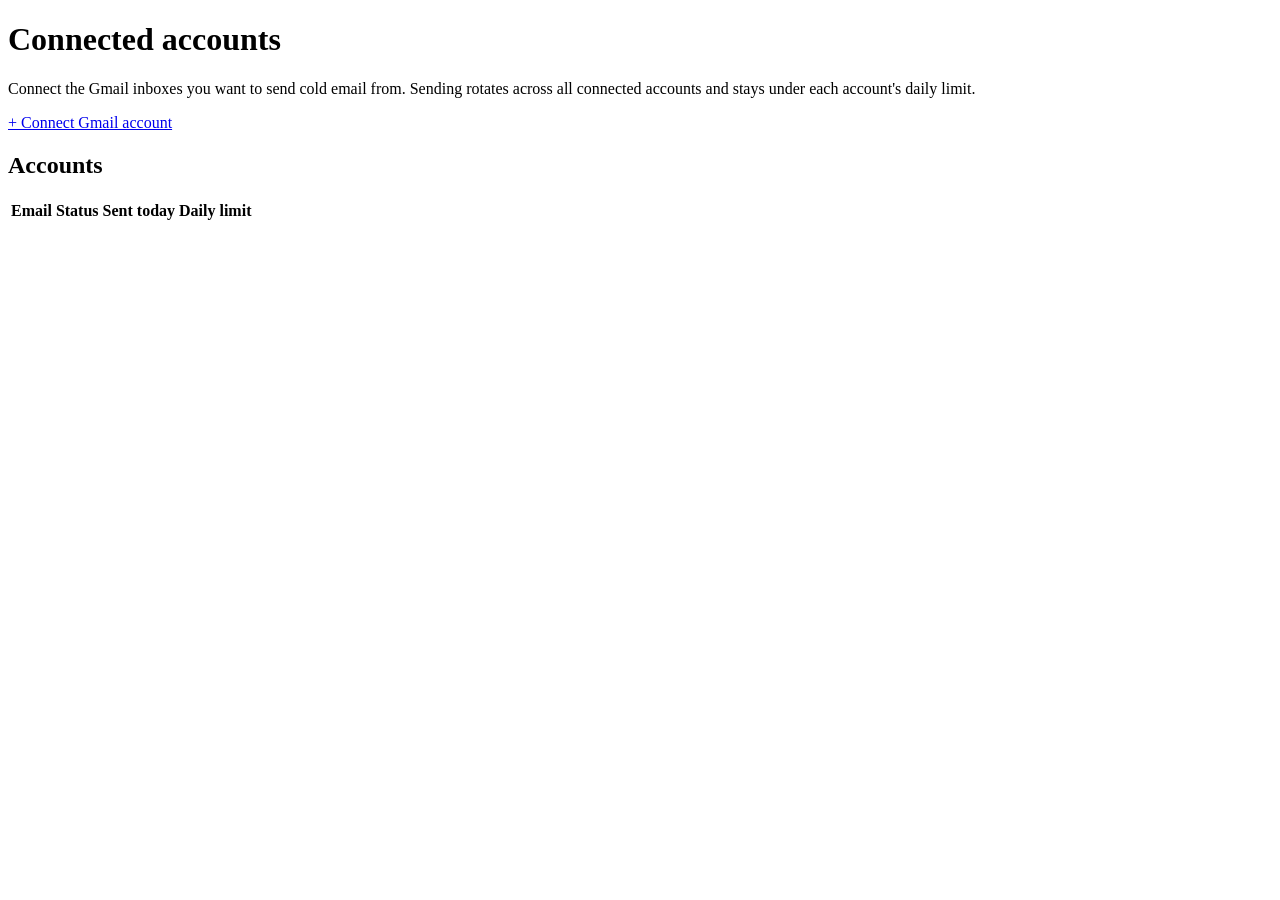
==== public/accounts.html @ 0b14d4ec "Switch auth to header/localStorage and HubSpot to the v1 Lists API Both changes follow a proven patt" ====
<!doctype html>
<html lang="en">
<head>
<meta charset="utf-8">
<title>Accounts — Cold Email Sequencer</title>
<meta name="viewport" content="width=device-width, initial-scale=1">
<link rel="stylesheet" href="/css/style.css">
</head>
<body>
  <nav class="nav" id="nav"></nav>
  <div class="container">
    <h1>Connected accounts</h1>
    <div id="banner"></div>

    <div class="card section">
      <p class="muted">Connect the Gmail inboxes you want to send cold email from. Sending rotates across all
        connected accounts and stays under each account's daily limit.</p>
      <a class="btn" id="connect-gmail-link" href="#">+ Connect Gmail account</a>
    </div>

    <div class="card">
      <h2>Accounts</h2>
      <table>
        <thead>
          <tr><th>Email</th><th>Status</th><th>Sent today</th><th>Daily limit</th><th></th></tr>
        </thead>
        <tbody id="accounts-body"></tbody>
      </table>
      <div class="empty" id="accounts-empty" style="display:none">No accounts connected yet.</div>
    </div>
  </div>

  <script src="/js/api.js"></script>
  <script>
    const ERROR_MESSAGES = {
      missing_code: "Google did not return an authorization code.",
      invalid_state: "That connection link expired. Please try again.",
      oauth_failed: "Could not complete Google sign-in. Please try again.",
      no_refresh_token: "Google didn't grant offline access. Remove this app from your Google account's " +
        "third-party access settings, then try connecting again.",
    };

    function showBanner() {
      const params = new URLSearchParams(window.location.search);
      const banner = document.getElementById("banner");
      if (params.get("connected")) {
        banner.innerHTML = '<div class="success card" style="margin-bottom:1rem">Account connected.</div>';
      } else if (params.get("error")) {
        const msg = ERROR_MESSAGES[params.get("error")] || "Something went wrong connecting that account.";
        banner.innerHTML = `<div class="error card" style="margin-bottom:1rem">${escapeHtml(msg)}</div>`;
      }
    }

    async function load() {
      renderNav("/accounts.html");
      showBanner();
      // A plain <a href> navigation can't carry the X-Auth-Token header, so
      // the connect link passes the token as a query param instead - built
      // here rather than as a static href.
      document.getElementById("connect-gmail-link").href =
        `/api/accounts/connect?token=${encodeURIComponent(authToken())}`;
      const { accounts } = await api("/api/accounts/list");
      const body = document.getElementById("accounts-body");
      body.innerHTML = "";
      if (accounts.length === 0) {
        document.getElementById("accounts-empty").style.display = "block";
        return;
      }
      accounts.forEach((a) => {
        const tr = document.createElement("tr");
        tr.innerHTML = `
          <td>${escapeHtml(a.email)}</td>
          <td><span class="badge ${a.status}">${escapeHtml(a.status)}</span></td>
          <td>${a.sent_today}</td>
          <td><input type="number" min="0" value="${a.daily_limit}" data-id="${a.id}" class="limit-input" style="width:90px"></td>
          <td><button class="btn secondary disconnect-btn" data-id="${a.id}" ${a.status !== "connected" ? "disabled" : ""}>Disconnect</button></td>`;
        body.appendChild(tr);
      });

      document.querySelectorAll(".limit-input").forEach((input) => {
        input.addEventListener("change", async () => {
          await api("/api/accounts/update", {
            method: "POST",
            body: { id: input.dataset.id, daily_limit: Number(input.value) },
          });
        });
      });

      document.querySelectorAll(".disconnect-btn").forEach((btn) => {
        btn.addEventListener("click", async () => {
          if (!confirm("Disconnect this account? It will stop sending immediately.")) return;
          await api("/api/accounts/disconnect", { method: "POST", body: { id: btn.dataset.id } });
          load();
        });
      });
    }

    load().catch((err) => {
      if (err.message !== "unauthorized") console.error(err);
    });
  </script>
</body>
</html>
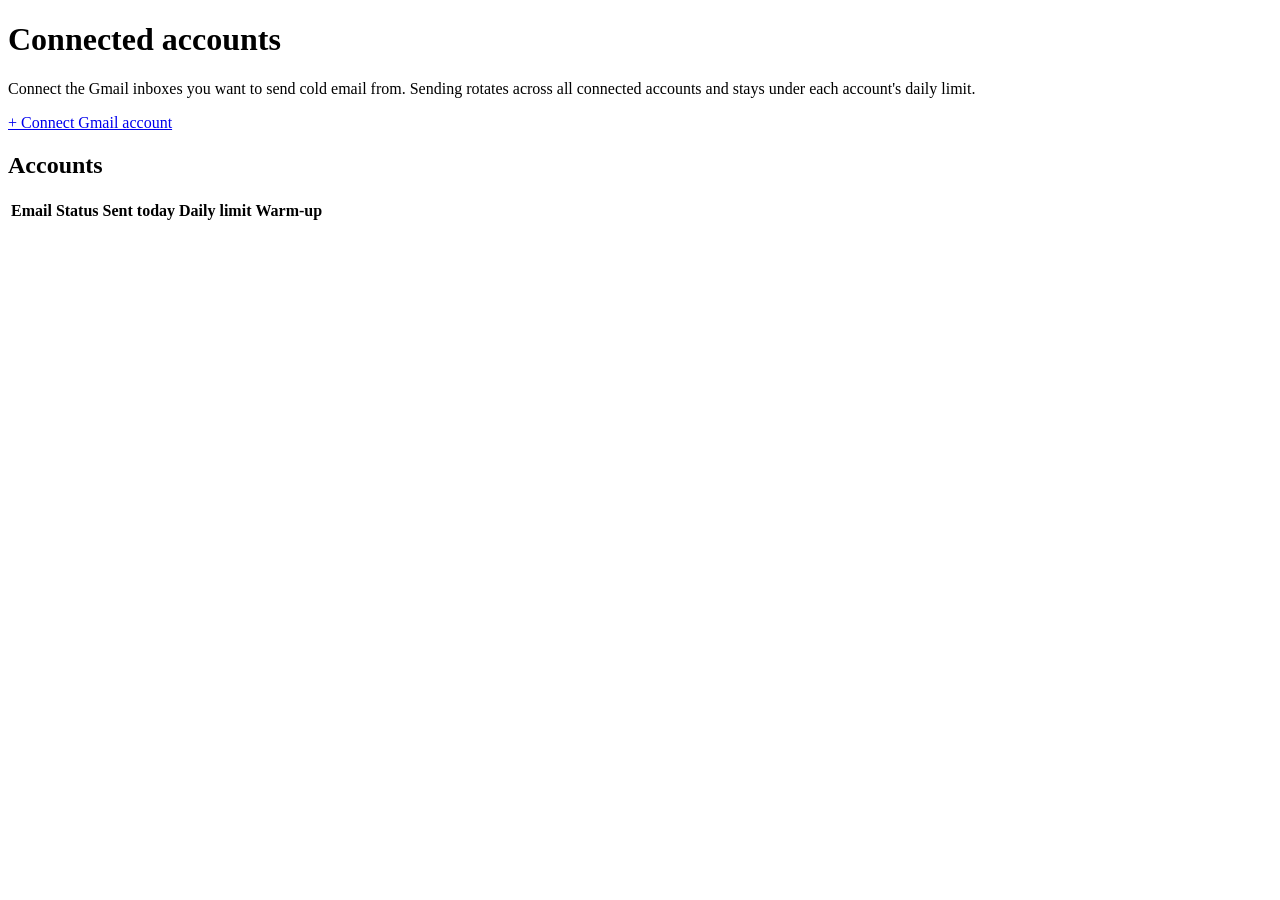
==== commit 092e66f6: "Add deliverability groundwork: DKIM/SPF/DMARC checklist + mailbox warm-up Two of the easiest deliver" ====
--- a/public/accounts.html
+++ b/public/accounts.html
@@ -7,9 +7,13 @@
 <link rel="stylesheet" href="/css/style.css">
 </head>
 <body>
-  <nav class="nav" id="nav"></nav>
-  <div class="container">
+<script>document.body.classList.toggle('light-mode', localStorage.getItem('theme') === 'light');</script>
+  <div class="app-shell">
+    <aside class="sidebar" id="sidebar"></aside>
+    <main class="main">
+    <div class="container">
     <h1>Connected accounts</h1>
+    <div class="orange-bar"></div>
     <div id="banner"></div>
 
     <div class="card section">
@@ -22,12 +26,14 @@
       <h2>Accounts</h2>
       <table>
         <thead>
-          <tr><th>Email</th><th>Status</th><th>Sent today</th><th>Daily limit</th><th></th></tr>
+          <tr><th>Email</th><th>Status</th><th>Sent today</th><th>Daily limit</th><th>Warm-up</th><th></th></tr>
         </thead>
         <tbody id="accounts-body"></tbody>
       </table>
       <div class="empty" id="accounts-empty" style="display:none">No accounts connected yet.</div>
     </div>
+    </div>
+    </main>
   </div>
 
   <script src="/js/api.js"></script>
@@ -38,6 +44,8 @@
       oauth_failed: "Could not complete Google sign-in. Please try again.",
       no_refresh_token: "Google didn't grant offline access. Remove this app from your Google account's " +
         "third-party access settings, then try connecting again.",
+      protected_domain: "That mailbox's domain is protected and can't be connected to this tool. " +
+        "Use a dedicated cold-outreach domain instead.",
     };
 
     function showBanner() {
@@ -68,11 +76,15 @@
       }
       accounts.forEach((a) => {
         const tr = document.createElement("tr");
+        const warmupCell = a.warming_up
+          ? `<span class="badge replied" title="Ramping up gradually since this account was connected">Ramping (${a.effective_daily_limit}/day)</span>`
+          : `<span class="muted">Full speed</span>`;
         tr.innerHTML = `
           <td>${escapeHtml(a.email)}</td>
           <td><span class="badge ${a.status}">${escapeHtml(a.status)}</span></td>
           <td>${a.sent_today}</td>
           <td><input type="number" min="0" value="${a.daily_limit}" data-id="${a.id}" class="limit-input" style="width:90px"></td>
+          <td>${warmupCell}</td>
           <td><button class="btn secondary disconnect-btn" data-id="${a.id}" ${a.status !== "connected" ? "disabled" : ""}>Disconnect</button></td>`;
         body.appendChild(tr);
       });
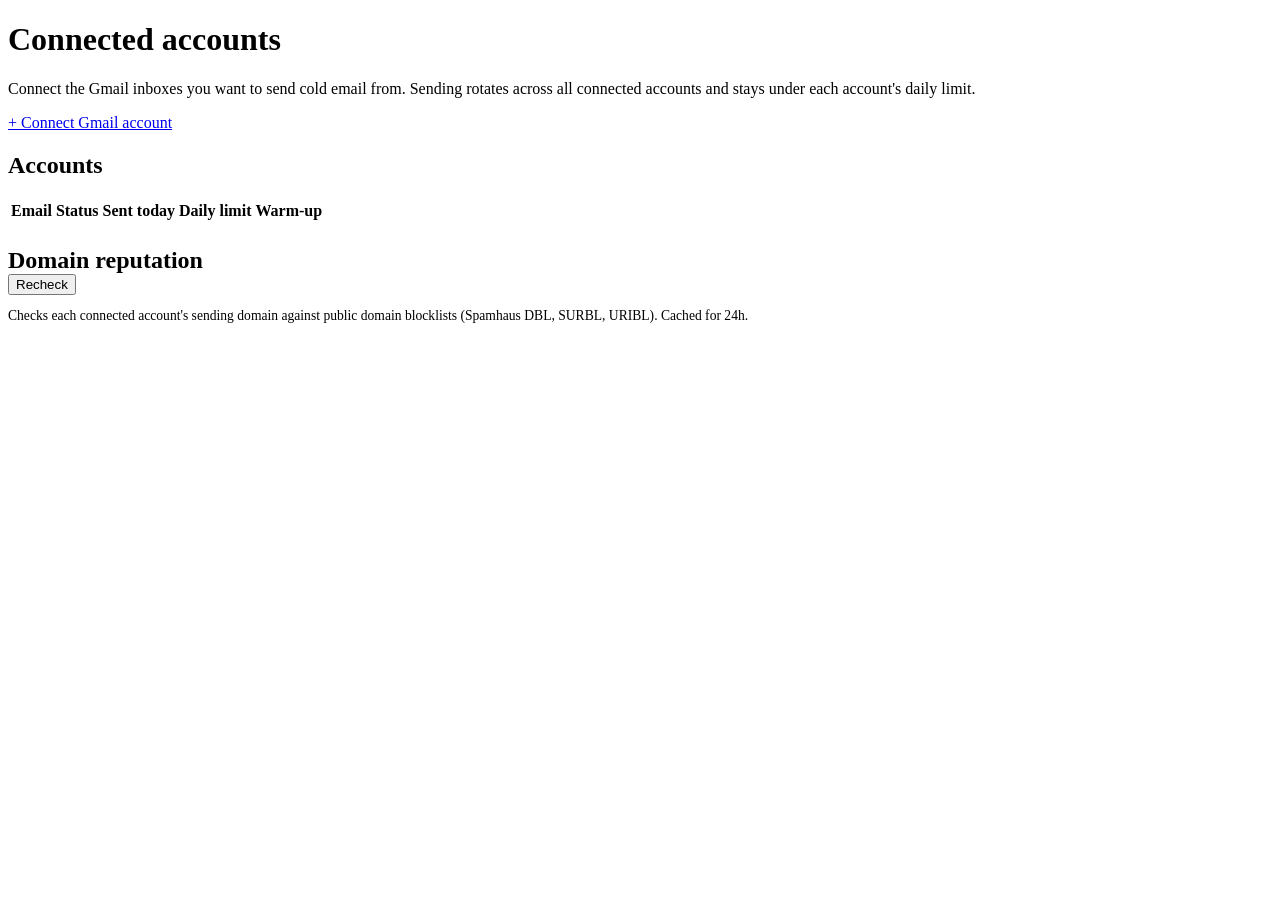
==== commit 2dfa8ba3: "Add domain blocklist monitoring to the Accounts page Checks each connected account's sending domain " ====
--- a/public/accounts.html
+++ b/public/accounts.html
@@ -31,6 +31,16 @@
         <tbody id="accounts-body"></tbody>
       </table>
       <div class="empty" id="accounts-empty" style="display:none">No accounts connected yet.</div>
+    </div>
+
+    <div class="card section" style="margin-top:1.5rem">
+      <div class="row" style="align-items:center; justify-content:space-between; margin-bottom:0.5rem">
+        <h2 style="margin:0">Domain reputation</h2>
+        <button class="btn secondary" id="recheck-blocklist-btn">Recheck</button>
+      </div>
+      <p class="muted" style="font-size:0.85rem">Checks each connected account's sending domain against public
+        domain blocklists (Spamhaus DBL, SURBL, URIBL). Cached for 24h.</p>
+      <div id="blocklist-status"></div>
     </div>
     </div>
     </main>
@@ -72,6 +82,7 @@
       body.innerHTML = "";
       if (accounts.length === 0) {
         document.getElementById("accounts-empty").style.display = "block";
+        document.getElementById("blocklist-status").innerHTML = '<div class="empty">Connect an account first.</div>';
         return;
       }
       accounts.forEach((a) => {
@@ -105,7 +116,39 @@
           load();
         });
       });
+
+      await loadBlocklistStatus(false);
     }
+
+    async function loadBlocklistStatus(refresh) {
+      const el = document.getElementById("blocklist-status");
+      el.innerHTML = '<div class="muted">Checking…</div>';
+      try {
+        const { domains } = await api(`/api/accounts/blocklist_status${refresh ? "?refresh=1" : ""}`);
+        if (domains.length === 0) {
+          el.innerHTML = '<div class="empty">No connected accounts to check.</div>';
+          return;
+        }
+        el.innerHTML = domains
+          .map((d) => {
+            const badge = d.listed
+              ? '<span class="badge failed">Listed</span>'
+              : '<span class="badge active">Clean</span>';
+            const listedOn = d.results.filter((r) => r.listed).map((r) => r.list).join(", ");
+            return `
+              <div style="padding:0.5rem 0; border-bottom:1px solid var(--border)">
+                <strong>${escapeHtml(d.domain)}</strong> ${badge}
+                ${listedOn ? `<div class="muted" style="font-size:0.8rem">Listed on: ${escapeHtml(listedOn)}</div>` : ""}
+                <div class="muted" style="font-size:0.75rem">Checked ${fmtDate(d.checked_at)}</div>
+              </div>`;
+          })
+          .join("");
+      } catch (err) {
+        el.innerHTML = `<div class="error">${escapeHtml(err.message)}</div>`;
+      }
+    }
+
+    document.getElementById("recheck-blocklist-btn").addEventListener("click", () => loadBlocklistStatus(true));
 
     load().catch((err) => {
       if (err.message !== "unauthorized") console.error(err);
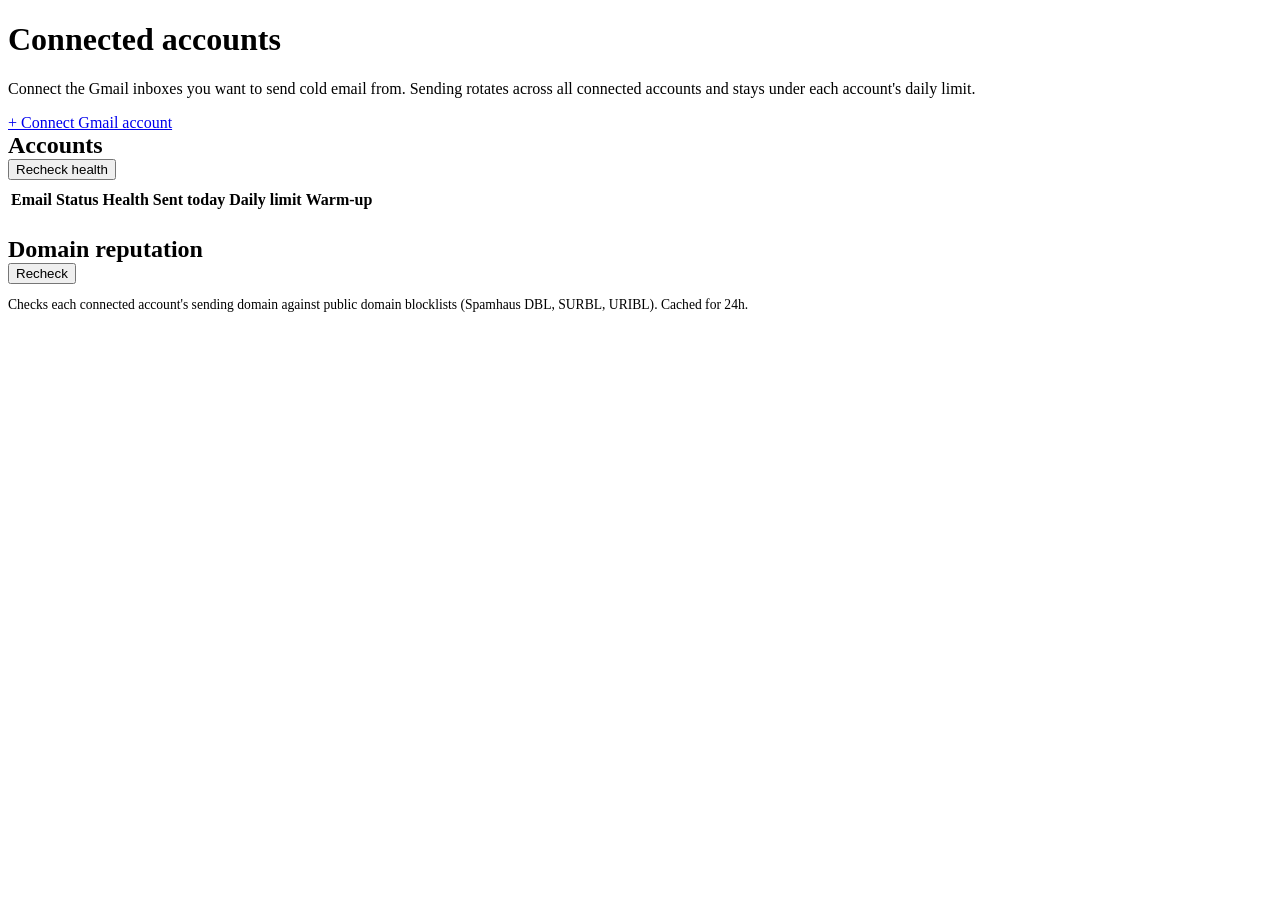
==== commit a7430d90: "Add a per-account email health score (Instantly-style) to Accounts Each connected account gets a tra" ====
--- a/public/accounts.html
+++ b/public/accounts.html
@@ -23,10 +23,13 @@
     </div>
 
     <div class="card">
-      <h2>Accounts</h2>
+      <div class="row" style="align-items:center; justify-content:space-between; margin-bottom:0.5rem">
+        <h2 style="margin:0">Accounts</h2>
+        <button class="btn secondary" id="recheck-health-btn" style="flex:0; white-space:nowrap">Recheck health</button>
+      </div>
       <table>
         <thead>
-          <tr><th>Email</th><th>Status</th><th>Sent today</th><th>Daily limit</th><th>Warm-up</th><th></th></tr>
+          <tr><th>Email</th><th>Status</th><th>Health</th><th>Sent today</th><th>Daily limit</th><th>Warm-up</th><th></th></tr>
         </thead>
         <tbody id="accounts-body"></tbody>
       </table>
@@ -36,7 +39,7 @@
     <div class="card section" style="margin-top:1.5rem">
       <div class="row" style="align-items:center; justify-content:space-between; margin-bottom:0.5rem">
         <h2 style="margin:0">Domain reputation</h2>
-        <button class="btn secondary" id="recheck-blocklist-btn">Recheck</button>
+        <button class="btn secondary" id="recheck-blocklist-btn" style="flex:0; white-space:nowrap">Recheck</button>
       </div>
       <p class="muted" style="font-size:0.85rem">Checks each connected account's sending domain against public
         domain blocklists (Spamhaus DBL, SURBL, URIBL). Cached for 24h.</p>
@@ -69,6 +72,90 @@
       }
     }
 
+    function healthBadgeClass(grade) {
+      if (grade === "Healthy") return "active";
+      if (grade === "Needs attention") return "replied";
+      return "unsubscribed";
+    }
+
+    function healthFactorsHtml(factors) {
+      return factors
+        .map((f) => {
+          const icon = f.ok === true ? "✓" : f.ok === false ? "✗" : "•";
+          const color = f.ok === true ? "var(--ok)" : f.ok === false ? "var(--danger)" : "var(--muted)";
+          return `<div style="font-size:0.85rem; padding:0.15rem 0"><span style="color:${color}">${icon}</span> ${escapeHtml(f.label)}</div>`;
+        })
+        .join("");
+    }
+
+    async function loadAccountsAndHealth(forceHealthRefresh) {
+      const [{ accounts }, healthData] = await Promise.all([
+        api("/api/accounts/list"),
+        api(`/api/accounts/health_status${forceHealthRefresh ? "?refresh=1" : ""}`).catch(() => ({ accounts: [] })),
+      ]);
+      const healthByAccountId = {};
+      (healthData.accounts || []).forEach((h) => (healthByAccountId[h.account_id] = h));
+
+      const body = document.getElementById("accounts-body");
+      body.innerHTML = "";
+      if (accounts.length === 0) {
+        document.getElementById("accounts-empty").style.display = "block";
+        document.getElementById("blocklist-status").innerHTML = '<div class="empty">Connect an account first.</div>';
+        return;
+      }
+      document.getElementById("accounts-empty").style.display = "none";
+
+      accounts.forEach((a) => {
+        const tr = document.createElement("tr");
+        const warmupCell = a.warming_up
+          ? `<span class="badge replied" title="Ramping up gradually since this account was connected">Ramping (${a.effective_daily_limit}/day)</span>`
+          : `<span class="muted">Full speed</span>`;
+        const health = healthByAccountId[a.id];
+        const healthCell = health
+          ? `<span class="badge ${healthBadgeClass(health.grade)}">${health.score}/100 · ${escapeHtml(health.grade)}</span>`
+          : `<span class="muted">—</span>`;
+        tr.innerHTML = `
+          <td>${escapeHtml(a.email)}</td>
+          <td><span class="badge ${a.status}">${escapeHtml(a.status)}</span></td>
+          <td>${health ? `<span data-clickable style="display:inline-block">${healthCell}</span>` : healthCell}</td>
+          <td>${a.sent_today}</td>
+          <td><input type="number" min="0" value="${a.daily_limit}" data-id="${a.id}" class="limit-input" style="width:90px"></td>
+          <td>${warmupCell}</td>
+          <td><button class="btn secondary disconnect-btn" data-id="${a.id}" ${a.status !== "connected" ? "disabled" : ""}>Disconnect</button></td>`;
+        body.appendChild(tr);
+
+        if (health) {
+          const detailRow = document.createElement("tr");
+          detailRow.style.display = "none";
+          detailRow.innerHTML = `<td colspan="7" style="background:rgba(0,0,0,0.08)">${healthFactorsHtml(health.factors)}</td>`;
+          body.appendChild(detailRow);
+
+          tr.querySelector("[data-clickable]").addEventListener("click", () => {
+            detailRow.style.display = detailRow.style.display === "none" ? "table-row" : "none";
+          });
+        }
+      });
+
+      document.querySelectorAll(".limit-input").forEach((input) => {
+        input.addEventListener("change", async () => {
+          await api("/api/accounts/update", {
+            method: "POST",
+            body: { id: input.dataset.id, daily_limit: Number(input.value) },
+          });
+        });
+      });
+
+      document.querySelectorAll(".disconnect-btn").forEach((btn) => {
+        btn.addEventListener("click", async () => {
+          if (!confirm("Disconnect this account? It will stop sending immediately.")) return;
+          await api("/api/accounts/disconnect", { method: "POST", body: { id: btn.dataset.id } });
+          load();
+        });
+      });
+    }
+
+    document.getElementById("recheck-health-btn").addEventListener("click", () => loadAccountsAndHealth(true));
+
     async function load() {
       renderNav("/accounts.html");
       showBanner();
@@ -77,46 +164,7 @@
       // here rather than as a static href.
       document.getElementById("connect-gmail-link").href =
         `/api/accounts/connect?token=${encodeURIComponent(authToken())}`;
-      const { accounts } = await api("/api/accounts/list");
-      const body = document.getElementById("accounts-body");
-      body.innerHTML = "";
-      if (accounts.length === 0) {
-        document.getElementById("accounts-empty").style.display = "block";
-        document.getElementById("blocklist-status").innerHTML = '<div class="empty">Connect an account first.</div>';
-        return;
-      }
-      accounts.forEach((a) => {
-        const tr = document.createElement("tr");
-        const warmupCell = a.warming_up
-          ? `<span class="badge replied" title="Ramping up gradually since this account was connected">Ramping (${a.effective_daily_limit}/day)</span>`
-          : `<span class="muted">Full speed</span>`;
-        tr.innerHTML = `
-          <td>${escapeHtml(a.email)}</td>
-          <td><span class="badge ${a.status}">${escapeHtml(a.status)}</span></td>
-          <td>${a.sent_today}</td>
-          <td><input type="number" min="0" value="${a.daily_limit}" data-id="${a.id}" class="limit-input" style="width:90px"></td>
-          <td>${warmupCell}</td>
-          <td><button class="btn secondary disconnect-btn" data-id="${a.id}" ${a.status !== "connected" ? "disabled" : ""}>Disconnect</button></td>`;
-        body.appendChild(tr);
-      });
-
-      document.querySelectorAll(".limit-input").forEach((input) => {
-        input.addEventListener("change", async () => {
-          await api("/api/accounts/update", {
-            method: "POST",
-            body: { id: input.dataset.id, daily_limit: Number(input.value) },
-          });
-        });
-      });
-
-      document.querySelectorAll(".disconnect-btn").forEach((btn) => {
-        btn.addEventListener("click", async () => {
-          if (!confirm("Disconnect this account? It will stop sending immediately.")) return;
-          await api("/api/accounts/disconnect", { method: "POST", body: { id: btn.dataset.id } });
-          load();
-        });
-      });
-
+      await loadAccountsAndHealth(false);
       await loadBlocklistStatus(false);
     }
 
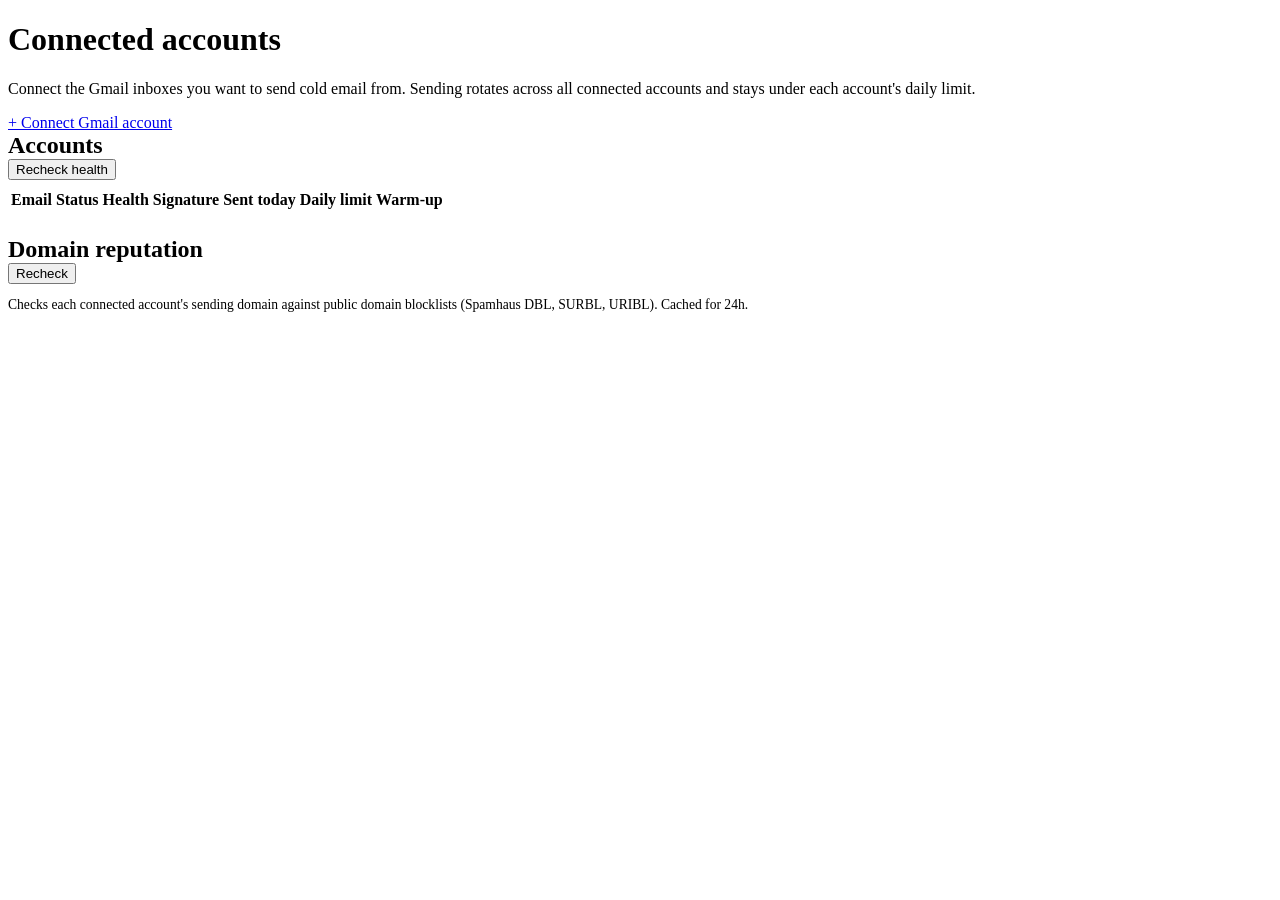
==== commit c3289793: "Add per-account signature with postal address to every send Closes the physical-postal-address gap f" ====
--- a/public/accounts.html
+++ b/public/accounts.html
@@ -29,7 +29,7 @@
       </div>
       <table>
         <thead>
-          <tr><th>Email</th><th>Status</th><th>Health</th><th>Sent today</th><th>Daily limit</th><th>Warm-up</th><th></th></tr>
+          <tr><th>Email</th><th>Status</th><th>Health</th><th>Signature</th><th>Sent today</th><th>Daily limit</th><th>Warm-up</th><th></th></tr>
         </thead>
         <tbody id="accounts-body"></tbody>
       </table>
@@ -118,6 +118,7 @@
           <td>${escapeHtml(a.email)}</td>
           <td><span class="badge ${a.status}">${escapeHtml(a.status)}</span></td>
           <td>${health ? `<span data-clickable style="display:inline-block">${healthCell}</span>` : healthCell}</td>
+          <td><button class="btn secondary sig-toggle-btn" data-id="${a.id}">${a.signature ? "Edit signature" : "Set signature"}</button></td>
           <td>${a.sent_today}</td>
           <td><input type="number" min="0" value="${a.daily_limit}" data-id="${a.id}" class="limit-input" style="width:90px"></td>
           <td>${warmupCell}</td>
@@ -127,13 +128,40 @@
         if (health) {
           const detailRow = document.createElement("tr");
           detailRow.style.display = "none";
-          detailRow.innerHTML = `<td colspan="7" style="background:rgba(0,0,0,0.08)">${healthFactorsHtml(health.factors)}</td>`;
+          detailRow.innerHTML = `<td colspan="8" style="background:rgba(0,0,0,0.08)">${healthFactorsHtml(health.factors)}</td>`;
           body.appendChild(detailRow);
 
           tr.querySelector("[data-clickable]").addEventListener("click", () => {
             detailRow.style.display = detailRow.style.display === "none" ? "table-row" : "none";
           });
         }
+
+        const sigRow = document.createElement("tr");
+        sigRow.style.display = "none";
+        sigRow.innerHTML = `
+          <td colspan="8">
+            <label style="font-size:0.85rem; color:var(--muted)">Appended to every email sent from this account (sign-off + the company's physical postal address - required on every commercial email).</label>
+            <textarea class="sig-textarea" rows="4" placeholder="Jane Smith&#10;Sales, Scale Army&#10;123 Main St, Suite 100, City, ST 00000">${escapeHtml(a.signature || "")}</textarea>
+            <button class="btn sig-save-btn" data-id="${a.id}" style="margin-top:0.5rem">Save signature</button>
+          </td>`;
+        body.appendChild(sigRow);
+
+        tr.querySelector(".sig-toggle-btn").addEventListener("click", () => {
+          sigRow.style.display = sigRow.style.display === "none" ? "table-row" : "none";
+        });
+        sigRow.querySelector(".sig-save-btn").addEventListener("click", async (e) => {
+          const btn = e.target;
+          const textarea = sigRow.querySelector(".sig-textarea");
+          btn.disabled = true;
+          try {
+            await api("/api/accounts/update", { method: "POST", body: { id: a.id, signature: textarea.value } });
+            btn.textContent = "Saved";
+            tr.querySelector(".sig-toggle-btn").textContent = textarea.value.trim() ? "Edit signature" : "Set signature";
+            setTimeout(() => (btn.textContent = "Save signature"), 1500);
+          } finally {
+            btn.disabled = false;
+          }
+        });
       });
 
       document.querySelectorAll(".limit-input").forEach((input) => {
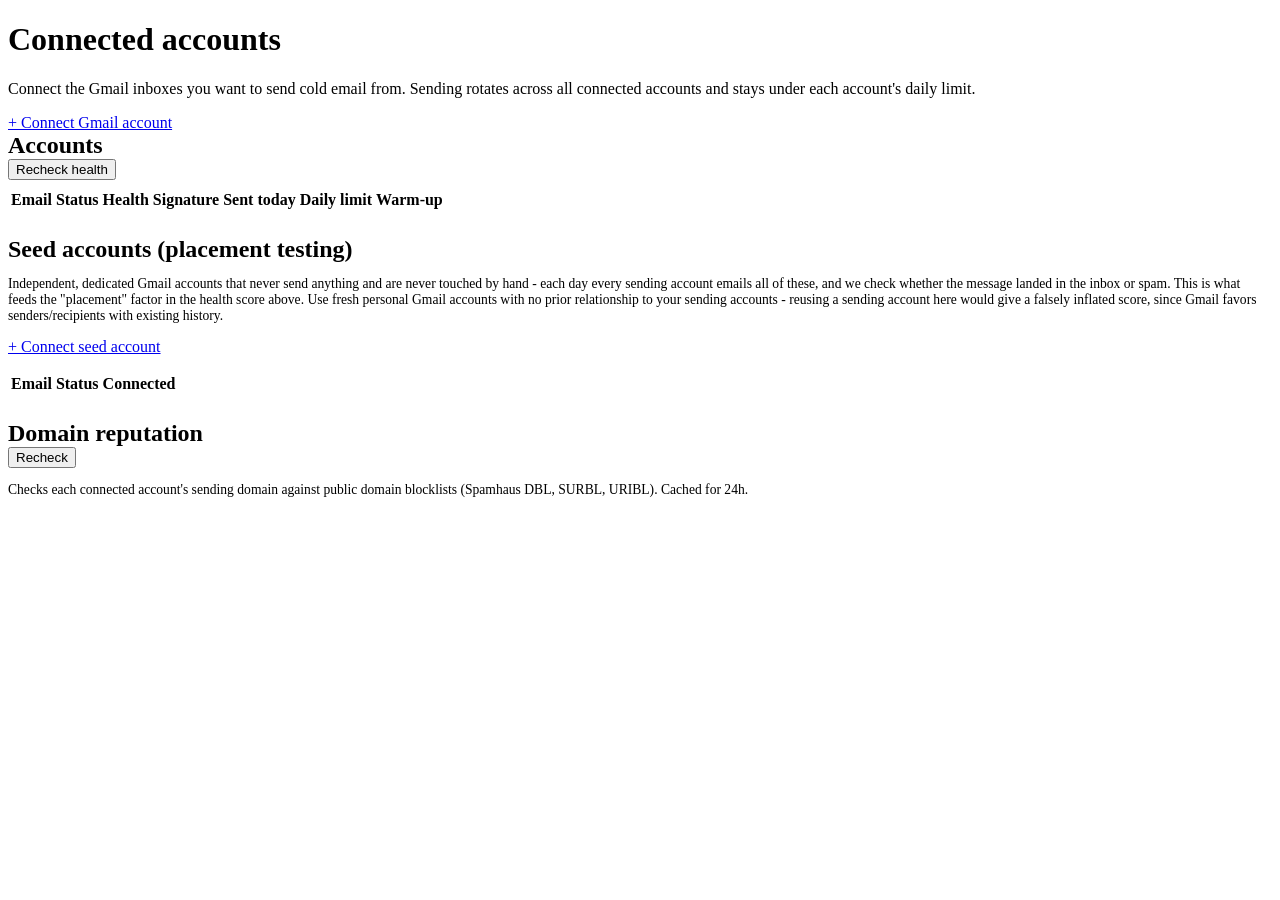
==== commit 697c4def: "Add Gmail seed-based inbox placement testing and mobile-responsive UI Adds a "seed" account role for" ====
--- a/public/accounts.html
+++ b/public/accounts.html
@@ -27,13 +27,36 @@
         <h2 style="margin:0">Accounts</h2>
         <button class="btn secondary" id="recheck-health-btn" style="flex:0; white-space:nowrap">Recheck health</button>
       </div>
+      <div class="table-scroll">
       <table>
         <thead>
           <tr><th>Email</th><th>Status</th><th>Health</th><th>Signature</th><th>Sent today</th><th>Daily limit</th><th>Warm-up</th><th></th></tr>
         </thead>
         <tbody id="accounts-body"></tbody>
       </table>
+      </div>
       <div class="empty" id="accounts-empty" style="display:none">No accounts connected yet.</div>
+    </div>
+
+    <div class="card section" style="margin-top:1.5rem">
+      <div class="row" style="align-items:center; justify-content:space-between; margin-bottom:0.5rem">
+        <h2 style="margin:0">Seed accounts (placement testing)</h2>
+      </div>
+      <p class="muted" style="font-size:0.85rem">Independent, dedicated Gmail accounts that never send anything and
+        are never touched by hand - each day every sending account emails all of these, and we check whether the
+        message landed in the inbox or spam. This is what feeds the "placement" factor in the health score above.
+        Use fresh personal Gmail accounts with no prior relationship to your sending accounts - reusing a sending
+        account here would give a falsely inflated score, since Gmail favors senders/recipients with existing history.</p>
+      <a class="btn secondary" id="connect-seed-link" href="#" style="margin-bottom:1rem; display:inline-flex">+ Connect seed account</a>
+      <div class="table-scroll">
+      <table>
+        <thead>
+          <tr><th>Email</th><th>Status</th><th>Connected</th><th></th></tr>
+        </thead>
+        <tbody id="seed-accounts-body"></tbody>
+      </table>
+      </div>
+      <div class="empty" id="seed-accounts-empty" style="display:none">No seed accounts connected yet.</div>
     </div>
 
     <div class="card section" style="margin-top:1.5rem">
@@ -89,10 +112,12 @@
     }
 
     async function loadAccountsAndHealth(forceHealthRefresh) {
-      const [{ accounts }, healthData] = await Promise.all([
+      const [{ accounts: allAccounts }, healthData] = await Promise.all([
         api("/api/accounts/list"),
         api(`/api/accounts/health_status${forceHealthRefresh ? "?refresh=1" : ""}`).catch(() => ({ accounts: [] })),
       ]);
+      const accounts = allAccounts.filter((a) => a.role !== "seed");
+      renderSeedAccounts(allAccounts.filter((a) => a.role === "seed"));
       const healthByAccountId = {};
       (healthData.accounts || []).forEach((h) => (healthByAccountId[h.account_id] = h));
 
@@ -182,6 +207,33 @@
       });
     }
 
+    function renderSeedAccounts(seedAccounts) {
+      const body = document.getElementById("seed-accounts-body");
+      const empty = document.getElementById("seed-accounts-empty");
+      body.innerHTML = "";
+      if (seedAccounts.length === 0) {
+        empty.style.display = "block";
+        return;
+      }
+      empty.style.display = "none";
+      seedAccounts.forEach((a) => {
+        const tr = document.createElement("tr");
+        tr.innerHTML = `
+          <td>${escapeHtml(a.email)}</td>
+          <td><span class="badge ${a.status}">${escapeHtml(a.status)}</span></td>
+          <td>${fmtDate(a.connected_at)}</td>
+          <td><button class="btn secondary seed-disconnect-btn" data-id="${a.id}" ${a.status !== "connected" ? "disabled" : ""}>Disconnect</button></td>`;
+        body.appendChild(tr);
+      });
+      document.querySelectorAll(".seed-disconnect-btn").forEach((btn) => {
+        btn.addEventListener("click", async () => {
+          if (!confirm("Disconnect this seed account? It will stop receiving placement test emails.")) return;
+          await api("/api/accounts/disconnect", { method: "POST", body: { id: btn.dataset.id } });
+          load();
+        });
+      });
+    }
+
     document.getElementById("recheck-health-btn").addEventListener("click", () => loadAccountsAndHealth(true));
 
     async function load() {
@@ -192,6 +244,8 @@
       // here rather than as a static href.
       document.getElementById("connect-gmail-link").href =
         `/api/accounts/connect?token=${encodeURIComponent(authToken())}`;
+      document.getElementById("connect-seed-link").href =
+        `/api/accounts/connect?role=seed&token=${encodeURIComponent(authToken())}`;
       await loadAccountsAndHealth(false);
       await loadBlocklistStatus(false);
     }
